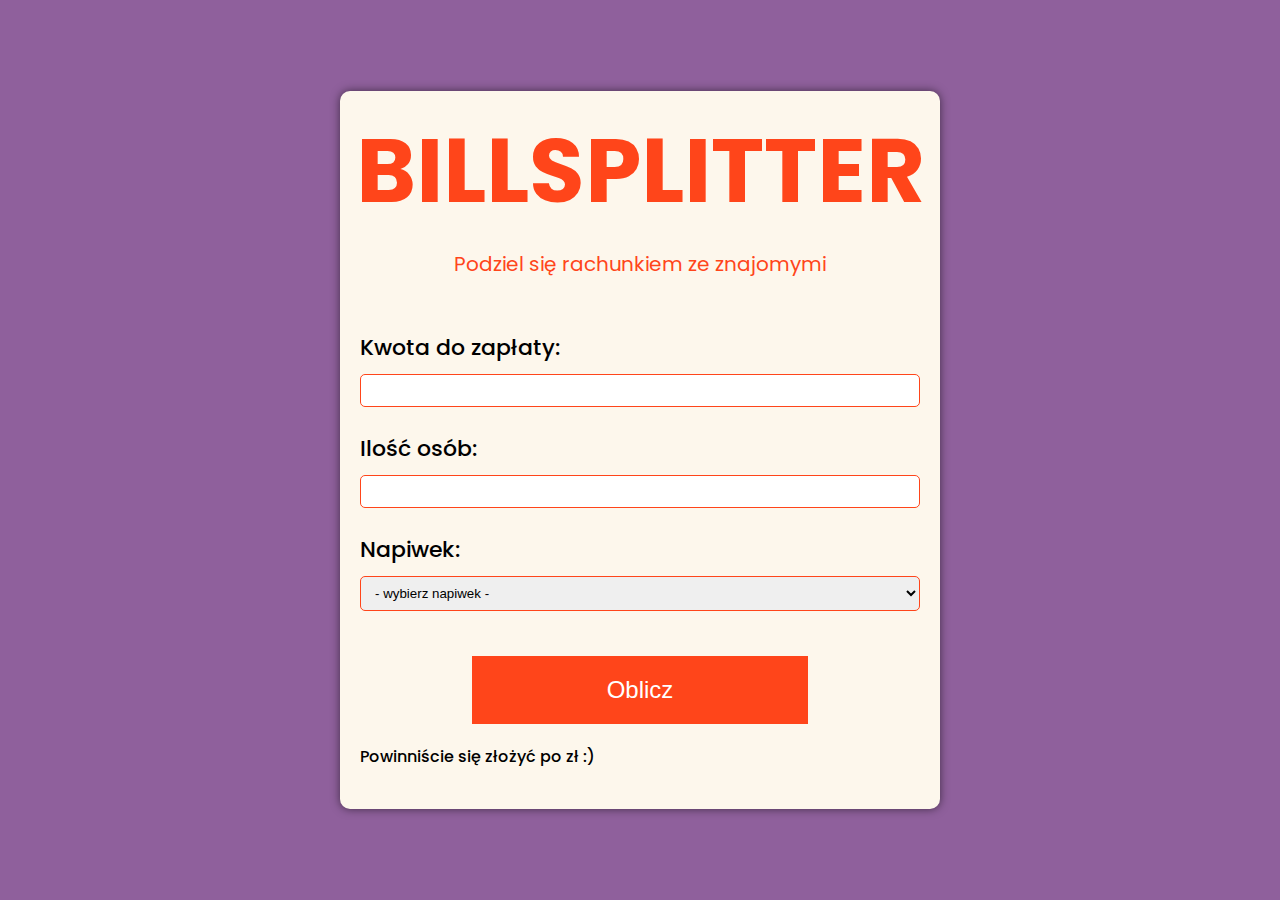
==== bill_spliter/index.html @ ca37cdea "keep working on css" ====
<!DOCTYPE html>
<html lang="pl">
<head>
    <meta charset="UTF-8">
    <meta name="viewport" content="width=device-width, initial-scale=1.0">
    <title>BillSplitter</title>
    <link rel="preconnect" href="https://fonts.googleapis.com">
    <link href="https://fonts.googleapis.com/css2?family=Poppins:wght@400;500;700&display=swap" rel="stylesheet">
    <link rel="preconnect" href="https://fonts.gstatic.com" crossorigin>
    <link rel="stylesheet" href="./styles/main.css">
</head>
<body>
    
    <div class="wrapper">

        <div class="top">
            <h1>BILLSPLITTER</h1>
            <p>Podziel się rachunkiem ze znajomymi</p>
        </div>
        <div class="bottom">
            <label for="price">Kwota do zapłaty:</label>
            <input type="number" id="price">

            <label for="people">Ilość osób:</label>
            <input type="number" id="people">

            <label for="tip">Napiwek:</label>
            <select id="tip">
                <option value="0" disabled selected>- wybierz napiwek -</option>
                <option value="0.05">5%</option>
                <option value="0.1">10%</option>
                <option value="0.15">15%</option>
                <option value="0.2">20%</option>
            </select>

            <button class="count">Oblicz</button>
            <p class="error"></p>
            <p class="cost-info">Powinniście się złożyć po <span class="cost"></span>zł :)</p>
        </div>

    </div>

    <script src="./script.js"></script>
</body>
</html>
---- bill_spliter/styles/main.css ----
* {
    box-sizing: border-box;
    margin: 0;
    padding: 0;
}

body {
    display: flex;
    justify-content: center;
    align-items: center;
    min-height: 100vh;
    font-family: "Poppins", sans-serif;
    font-style: normal;
    background-color: #8f609c;
}

.wrapper {
    width: 600px;
    background-color: #FDF7EC;
    box-shadow: 0 0 10px #0000008d;
    border-radius: 10px;
}

.top {
    display: flex;
    justify-content: center;
    align-items: center;
    flex-direction: column;
    height: 200px;
    color: #FF451A;
}

.top h1 {
    font-size: 90px;
    font-weight: 700;
}

.top p {
    margin-top: 10px;
    font-size: 20px;
}

.bottom {
    padding: 40px 20px;
    font-weight: 500;
}

label {
    display: block;
    margin-bottom: 10px;
    font-size: 22px;
}

input, select {
    margin-bottom: 25px;
    padding: 8px 10px;
    width: 100%;
    border-radius: 5px;
    border: 1px solid #FF451A;
}

.count {
    display: block;
    position: relative;
    margin: 20px auto;
    padding: 20px 10px;
    width: 60%;
    font-size: 24px;
    background-color: #FF451A;
    border: none;
    color: white;
    cursor: pointer;
    transition: color 0.3s ease;
}

.count::before,
.count::after {
    content: '';
    position: absolute;
    width: 0;
    height: 5px;
    background-color: #FF451A;
    transition: width 0.3s ease, transform 0.3s ease;
}

.count::before {
    bottom: -10px;
    bottom: 0;
}

.count::after {
    right: -10px;
    top: 0;
    height: 100%;
    width: 5px;
    transform: scaleY(0);
    transform-origin: top;
    transition: transform 0.3s ease;
}

.count:hover::before {
    width: 100%;
}

.count:hover::after {
    transform: scaleY(1);
}
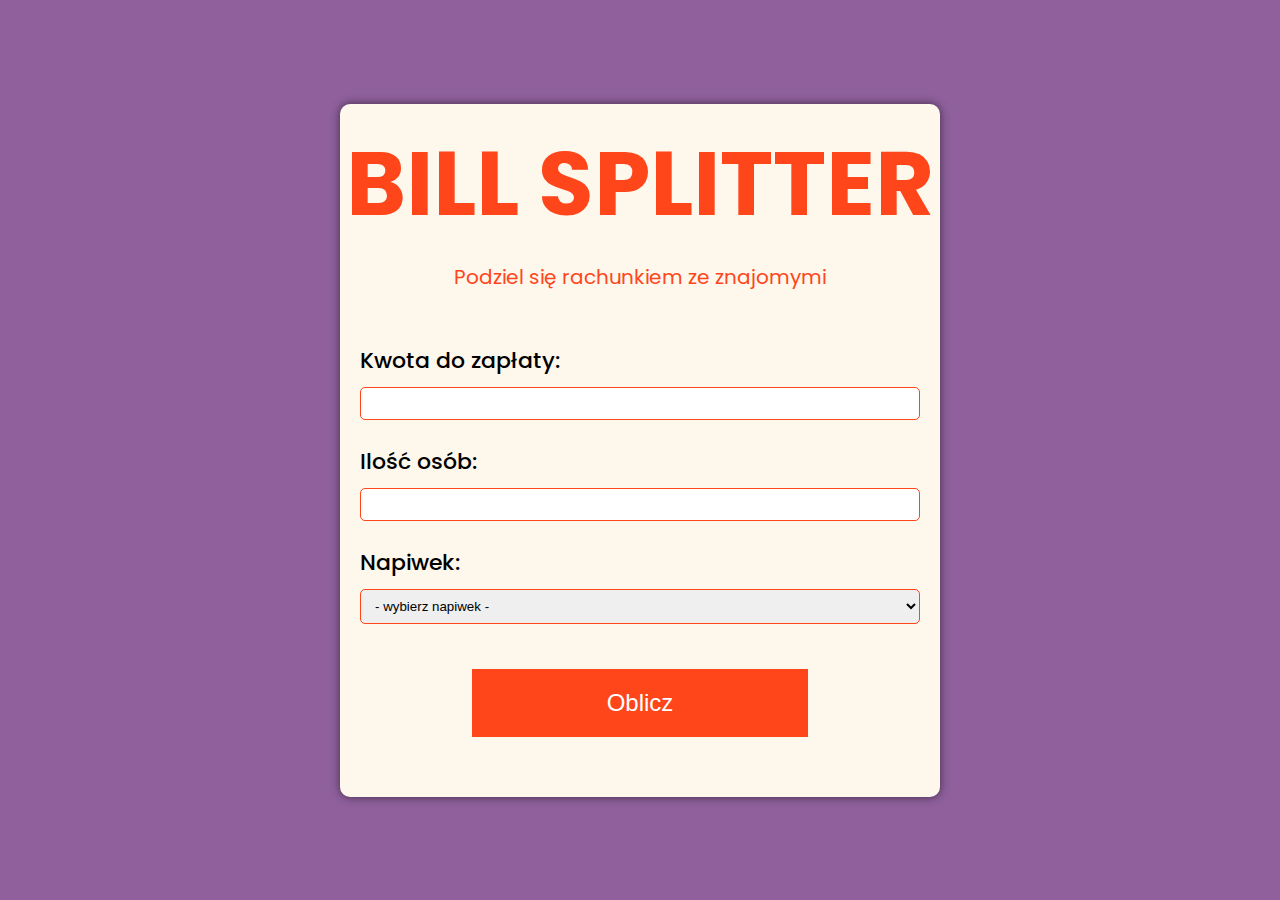
==== commit 08b4424e: "project done" ====
--- a/bill_spliter/index.html
+++ b/bill_spliter/index.html
@@ -14,7 +14,7 @@
     <div class="wrapper">
 
         <div class="top">
-            <h1>BILLSPLITTER</h1>
+            <h1>BILL SPLITTER</h1>
             <p>Podziel się rachunkiem ze znajomymi</p>
         </div>
         <div class="bottom">
--- a/bill_spliter/styles/main.css
+++ b/bill_spliter/styles/main.css
@@ -70,41 +70,26 @@
     border: none;
     color: white;
     cursor: pointer;
-    transition: color 0.3s ease;
+    transition: transform 0.2s ease, box-shadow 0.2s ease;
 }
 
-.count::before,
-.count::after {
-    content: '';
-    position: absolute;
-    width: 0;
-    height: 5px;
-    background-color: #FF451A;
-    transition: width 0.3s ease, transform 0.3s ease;
+.count:hover {
+    transform: translate(-10px, -10px);
+    box-shadow: 10px 10px 0 0 black;
 }
 
-.count::before {
-    bottom: -10px;
-    bottom: 0;
+.cost-info {
+    display: none;
+    margin-top: 30px;
+    font-size: 20px;
 }
 
-.count::after {
-    right: -10px;
-    top: 0;
-    height: 100%;
-    width: 5px;
-    transform: scaleY(0);
-    transform-origin: top;
-    transition: transform 0.3s ease;
+.cost {
+    font-weight: bold;
 }
 
-.count:hover::before {
-    width: 100%;
-}
-
-.count:hover::after {
-    transform: scaleY(1);
-}
-
-
-
+.error {
+    font-size: 18px;
+    color: rgb(199,63,29);
+    text-align: center;
+}